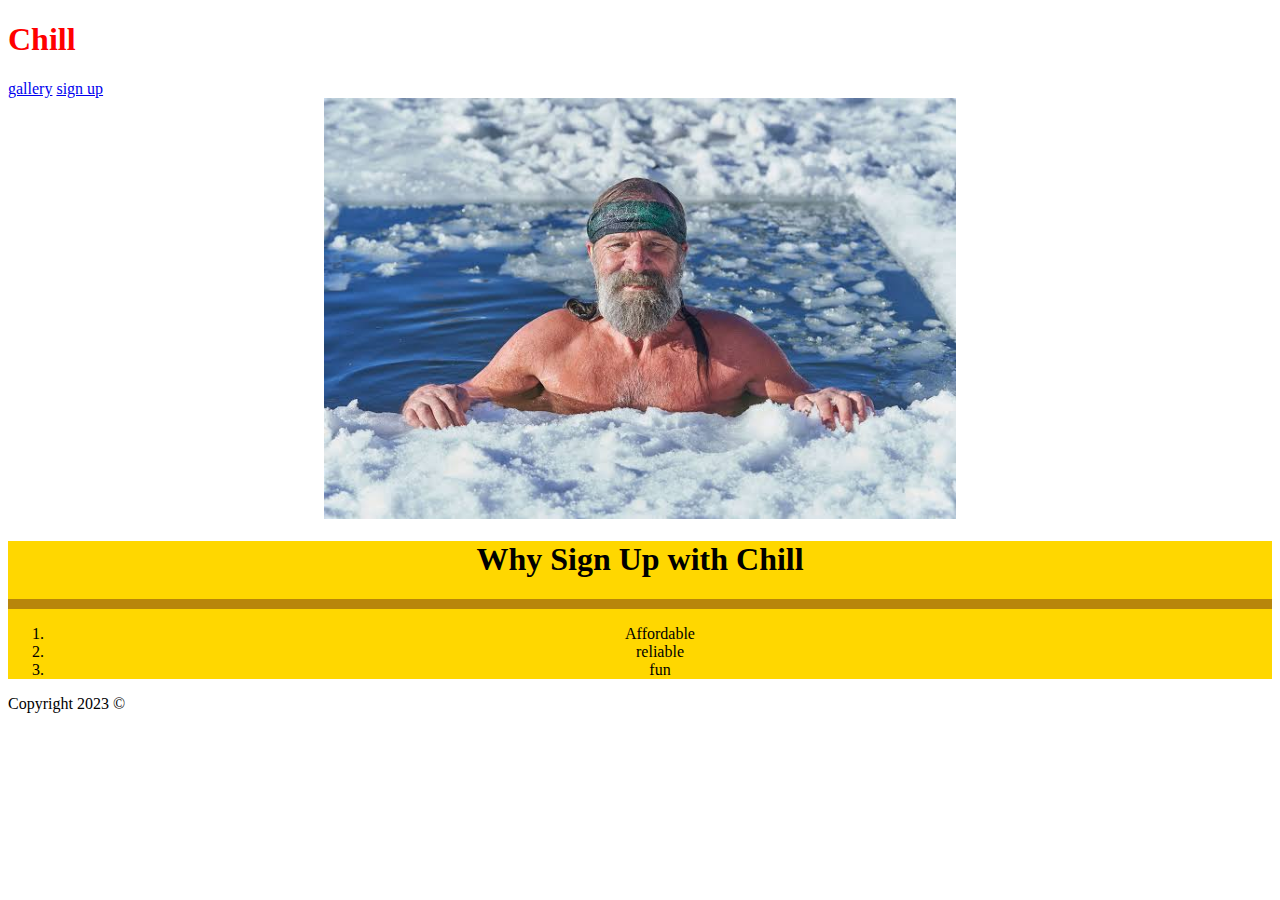
==== index.html @ 76d2ac06 "removed float" ====
<!DOCTYPE html>
<html lang="en">
<head>
    <meta charset="UTF-8"> 
    <meta http-equiv="X-UA-Compatible" content="IE=edge">
    <meta name="viewport" content="width=device-width, initial-scale=1.0">
    <link rel="stylesheet" href="assets/css/index.css">
    <title>Document</title>
</head>
<body>
    <nav class="navbar" >
        <h1>Chill</h1>
        <div >
            <a href="gallery.html">gallery</a>
            <a href="signup.html">sign up</a>
        </div>
    </nav>

    <img src="assets/img/wimhof.jfif" class="img" alt="wimhof picture"/>
    
    
    <div class="why">
        <h1>Why Sign Up with Chill</h1>
        <hr class="why-hr"/>
        <ol>
            <li>Affordable</li>
            <li>reliable</li>
            <li>fun</li>
        </ol>
    </div>
</body>
<footer>
    Copyright 2023 &copy;
</footer>
</html>
---- assets/css/index.css ----
.navbar {
    color: red;
}

.img {
    display: block;
    margin-left: auto;
    margin-right: auto;
    width: 50%; 
}

.why {
   background-color: gold;
   color: black;
   width: 100%;
   text-align: center;
}

.why-hr {
    background-color: darkgoldenrod;
    border: 5px solid darkgoldenrod;
    }
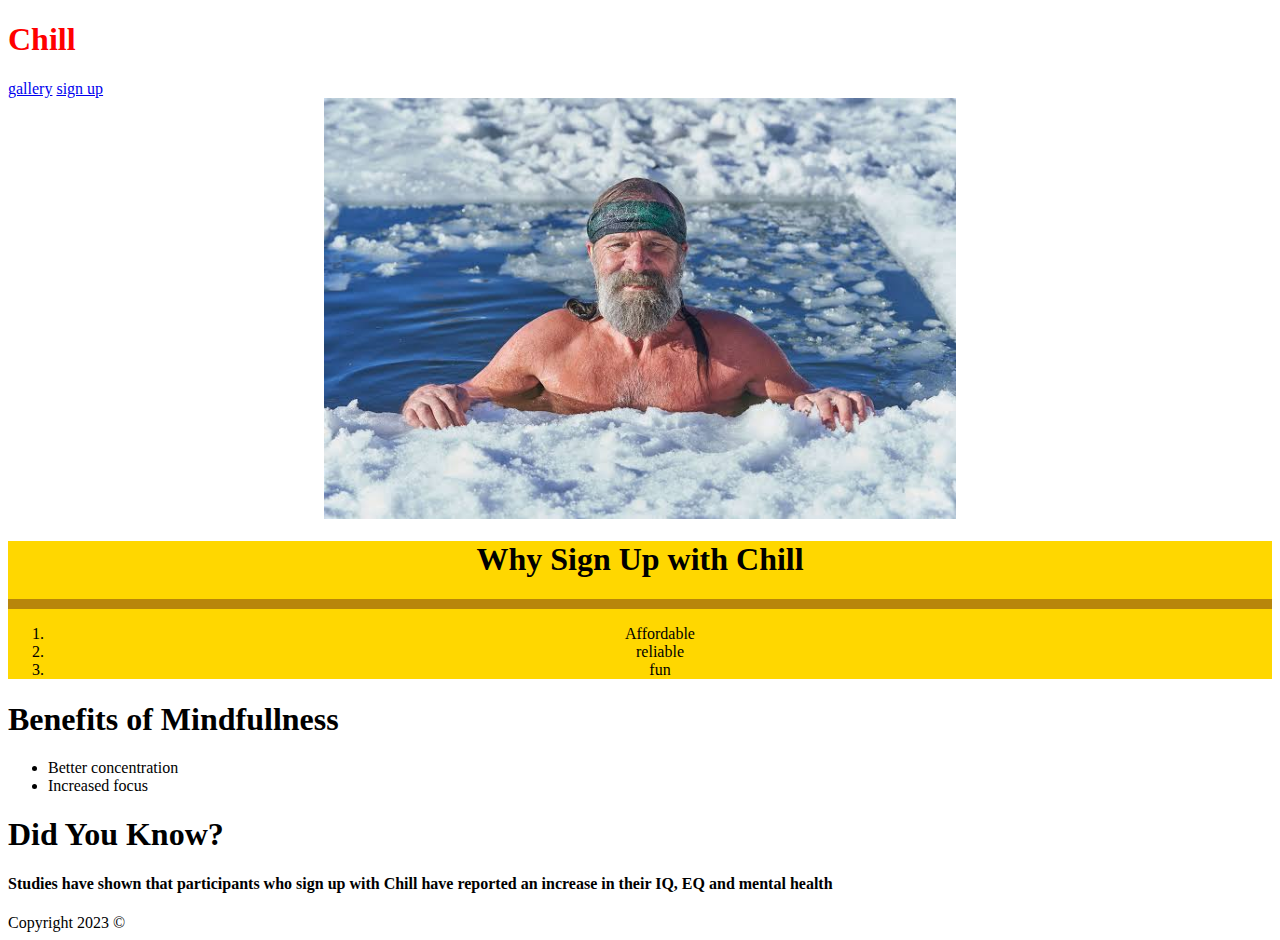
==== commit 8b008224: "added sections" ====
--- a/index.html
+++ b/index.html
@@ -28,6 +28,19 @@
             <li>fun</li>
         </ol>
     </div>
+    <div class="benefits">
+        <h1>Benefits of Mindfullness</h1>
+        <ul>
+            <li>Better concentration</li>
+            <li>Increased focus</li>
+        </ul>
+
+    </div>
+    <div class="quote">
+        <h1>Did You Know?</h1>
+        <h4>Studies have shown that participants who sign up with Chill have reported an increase in their IQ, EQ and mental health</h4>
+    </div>
+    
 </body>
 <footer>
     Copyright 2023 &copy;
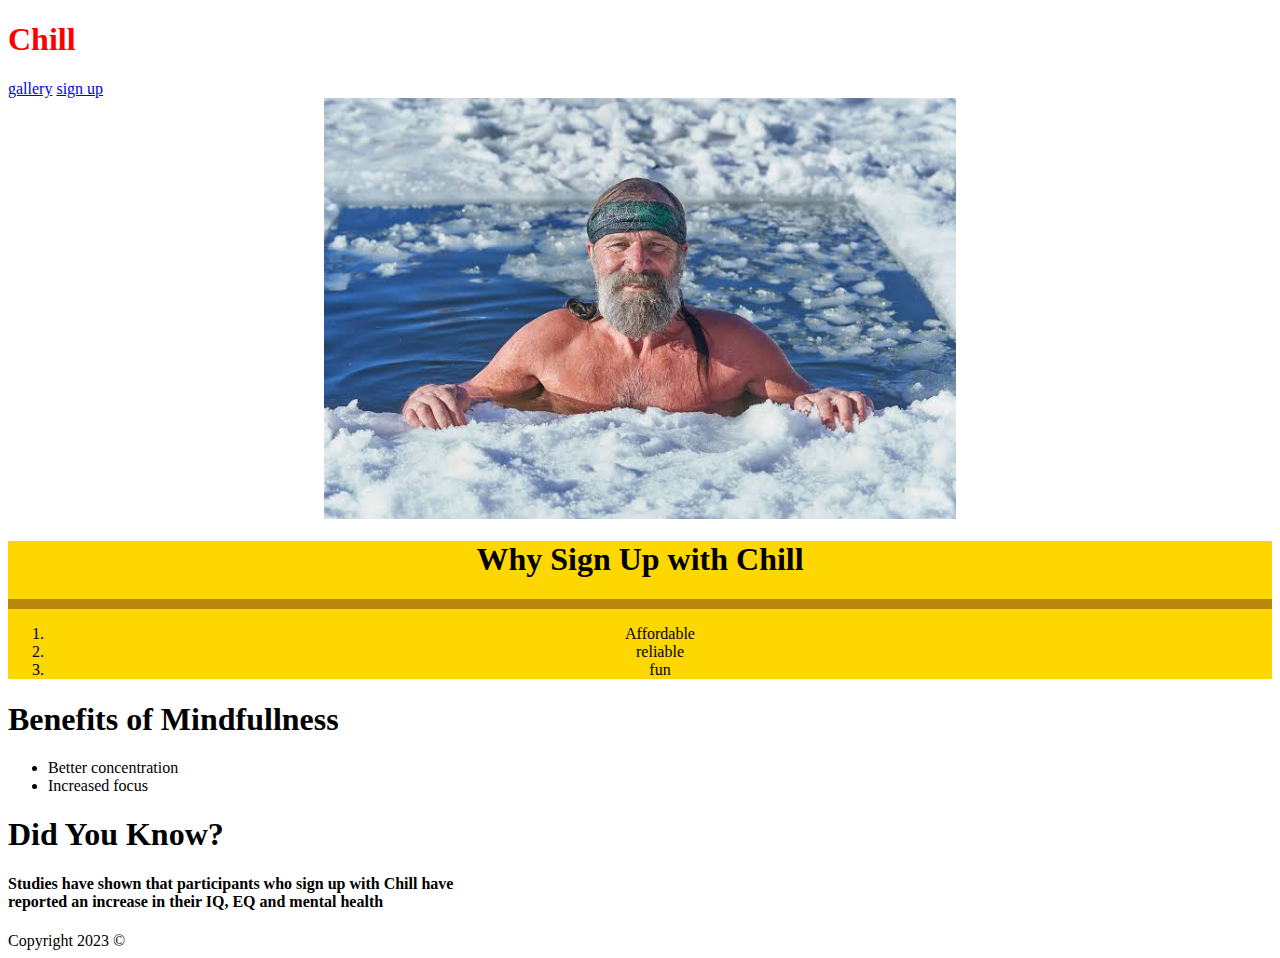
==== commit decbb68a: "css" ====
--- a/index.html
+++ b/index.html
@@ -28,19 +28,20 @@
             <li>fun</li>
         </ol>
     </div>
-    <div class="benefits">
-        <h1>Benefits of Mindfullness</h1>
-        <ul>
-            <li>Better concentration</li>
-            <li>Increased focus</li>
-        </ul>
-
+    <div class="split">
+        <div class="benefits">
+            <h1>Benefits of Mindfullness</h1>
+            <ul>
+                <li>Better concentration</li>
+                <li>Increased focus</li>
+            </ul>
+        </div>
+        
+        <div class="quote">
+            <h1>Did You Know?</h1>
+            <h4>Studies have shown that participants who sign up with Chill have reported an increase in their IQ, EQ and mental health</h4>
+        </div>
     </div>
-    <div class="quote">
-        <h1>Did You Know?</h1>
-        <h4>Studies have shown that participants who sign up with Chill have reported an increase in their IQ, EQ and mental health</h4>
-    </div>
-    
 </body>
 <footer>
     Copyright 2023 &copy;
--- a/assets/css/index.css
+++ b/assets/css/index.css
@@ -19,4 +19,13 @@
 .why-hr {
     background-color: darkgoldenrod;
     border: 5px solid darkgoldenrod;
+    }
+
+    
+    .benefits {
+        width: 60%;
+    }
+
+    .quote {
+        width: 40%;
     }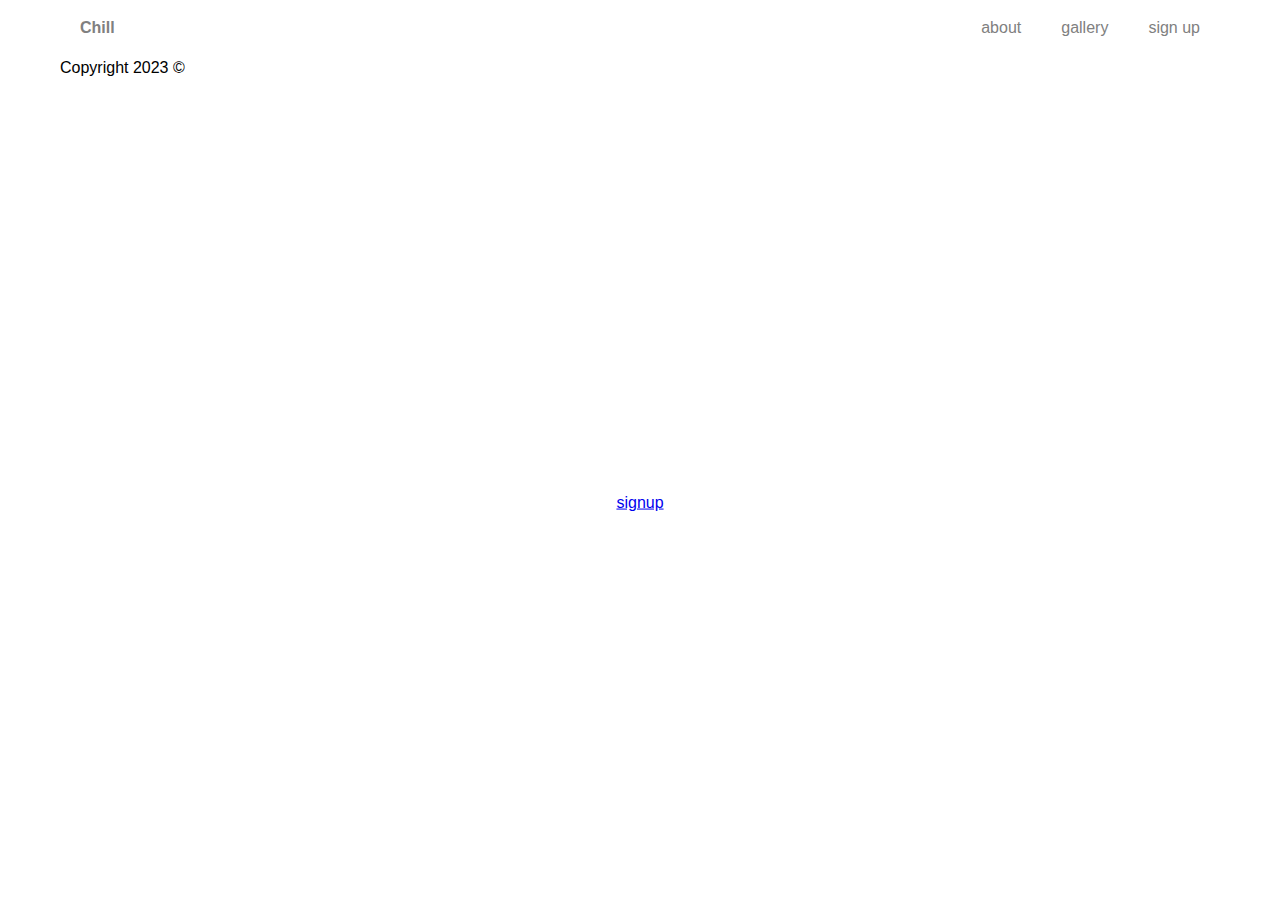
==== commit bd0e3bbc: "css changes" ====
--- a/index.html
+++ b/index.html
@@ -8,40 +8,29 @@
     <title>Document</title>
 </head>
 <body>
-    <nav class="navbar" >
-        <h1>Chill</h1>
-        <div >
-            <a href="gallery.html">gallery</a>
-            <a href="signup.html">sign up</a>
-        </div>
+    <nav>
+        <ul>
+            <li class="title"><a href="index.html">Chill</a> </li>
+            <li><a href="signup.html">sign up</a></li>
+            <li><a href="gallery.html">gallery</a></li>
+            <li><a href="about.html">about</a></li>
+        </ul>
     </nav>
 
-    <img src="assets/img/wimhof.jfif" class="img" alt="wimhof picture"/>
+   <section id="hero">  
+        <div class="hero-canvas">
+            <div class="hero-content">
+                <p>The mind adapts and converts to its own purposes the obstacle to our acting
+                    - Marcus Aurelius
+                </p>
+                <h1>Chill</h1>
+                <a href="signup.html">signup</a>
+            </div>
+        </div>
+   </section>    
     
     
-    <div class="why">
-        <h1>Why Sign Up with Chill</h1>
-        <hr class="why-hr"/>
-        <ol>
-            <li>Affordable</li>
-            <li>reliable</li>
-            <li>fun</li>
-        </ol>
-    </div>
-    <div class="split">
-        <div class="benefits">
-            <h1>Benefits of Mindfullness</h1>
-            <ul>
-                <li>Better concentration</li>
-                <li>Increased focus</li>
-            </ul>
-        </div>
-        
-        <div class="quote">
-            <h1>Did You Know?</h1>
-            <h4>Studies have shown that participants who sign up with Chill have reported an increase in their IQ, EQ and mental health</h4>
-        </div>
-    </div>
+
 </body>
 <footer>
     Copyright 2023 &copy;
--- a/assets/css/index.css
+++ b/assets/css/index.css
@@ -1,14 +1,81 @@
-.navbar {
-    color: red;
+* {
+    font-family: 'Gill Sans', 'Gill Sans MT', Calibri, 'Trebuchet MS', sans-serif;
+    line-height: 15px;
 }
 
-.img {
-    display: block;
-    margin-left: auto;
-    margin-right: auto;
-    width: 50%; 
+html, body {
+    background-color: white;
+    font-size: 16px;
+    margin: 0 30px;
+}
+nav {
+    position: fixed;
+    top: 0;
+    left: 0;
+    width: 100%;
+    z-index: 100;
+    background: white;
 }
 
+nav ul {
+    list-style-type: none;
+    margin: 0 60px;
+    padding: 0;
+
+
+}
+
+nav li {
+    float: right;
+
+}
+
+nav .title {
+    display: block;
+    text-align: center;
+    font-weight: bold;
+    float: left;
+
+}
+nav a {
+    display: block;
+    text-align: center;
+    text-decoration: none;
+    padding: 20px;
+    color: gray;
+
+}
+nav a:hover {
+    background: lightgray;
+}
+
+
+
+#hero {
+    margin-top: 60px;
+    background-image: url("../img/herolandscape.jpg");
+    background-size: cover;
+    background-position: center;
+    background-repeat: no-repeat;
+    width: 100%;
+    height: 100%;
+
+}
+
+.hero-canvas {
+    width: 100%;
+    height: 100%;
+    background: rgba(0, 0, 0, 0.575);
+}
+
+.hero-content {
+    position: absolute;
+    top: 50%;
+    left: 50%;
+    transform: translate(-50%, -50%);
+    text-align: center;
+    color: white;
+}
 .why {
    background-color: gold;
    color: black;
@@ -19,13 +86,17 @@
 .why-hr {
     background-color: darkgoldenrod;
     border: 5px solid darkgoldenrod;
-    }
+}
 
-    
-    .benefits {
-        width: 60%;
-    }
+.split {
+    width: 100%;
+    background: red;
+}
 
-    .quote {
-        width: 40%;
-    }+.benefits {
+    width: 60%;
+}
+
+.quote {
+    width: 35%;
+}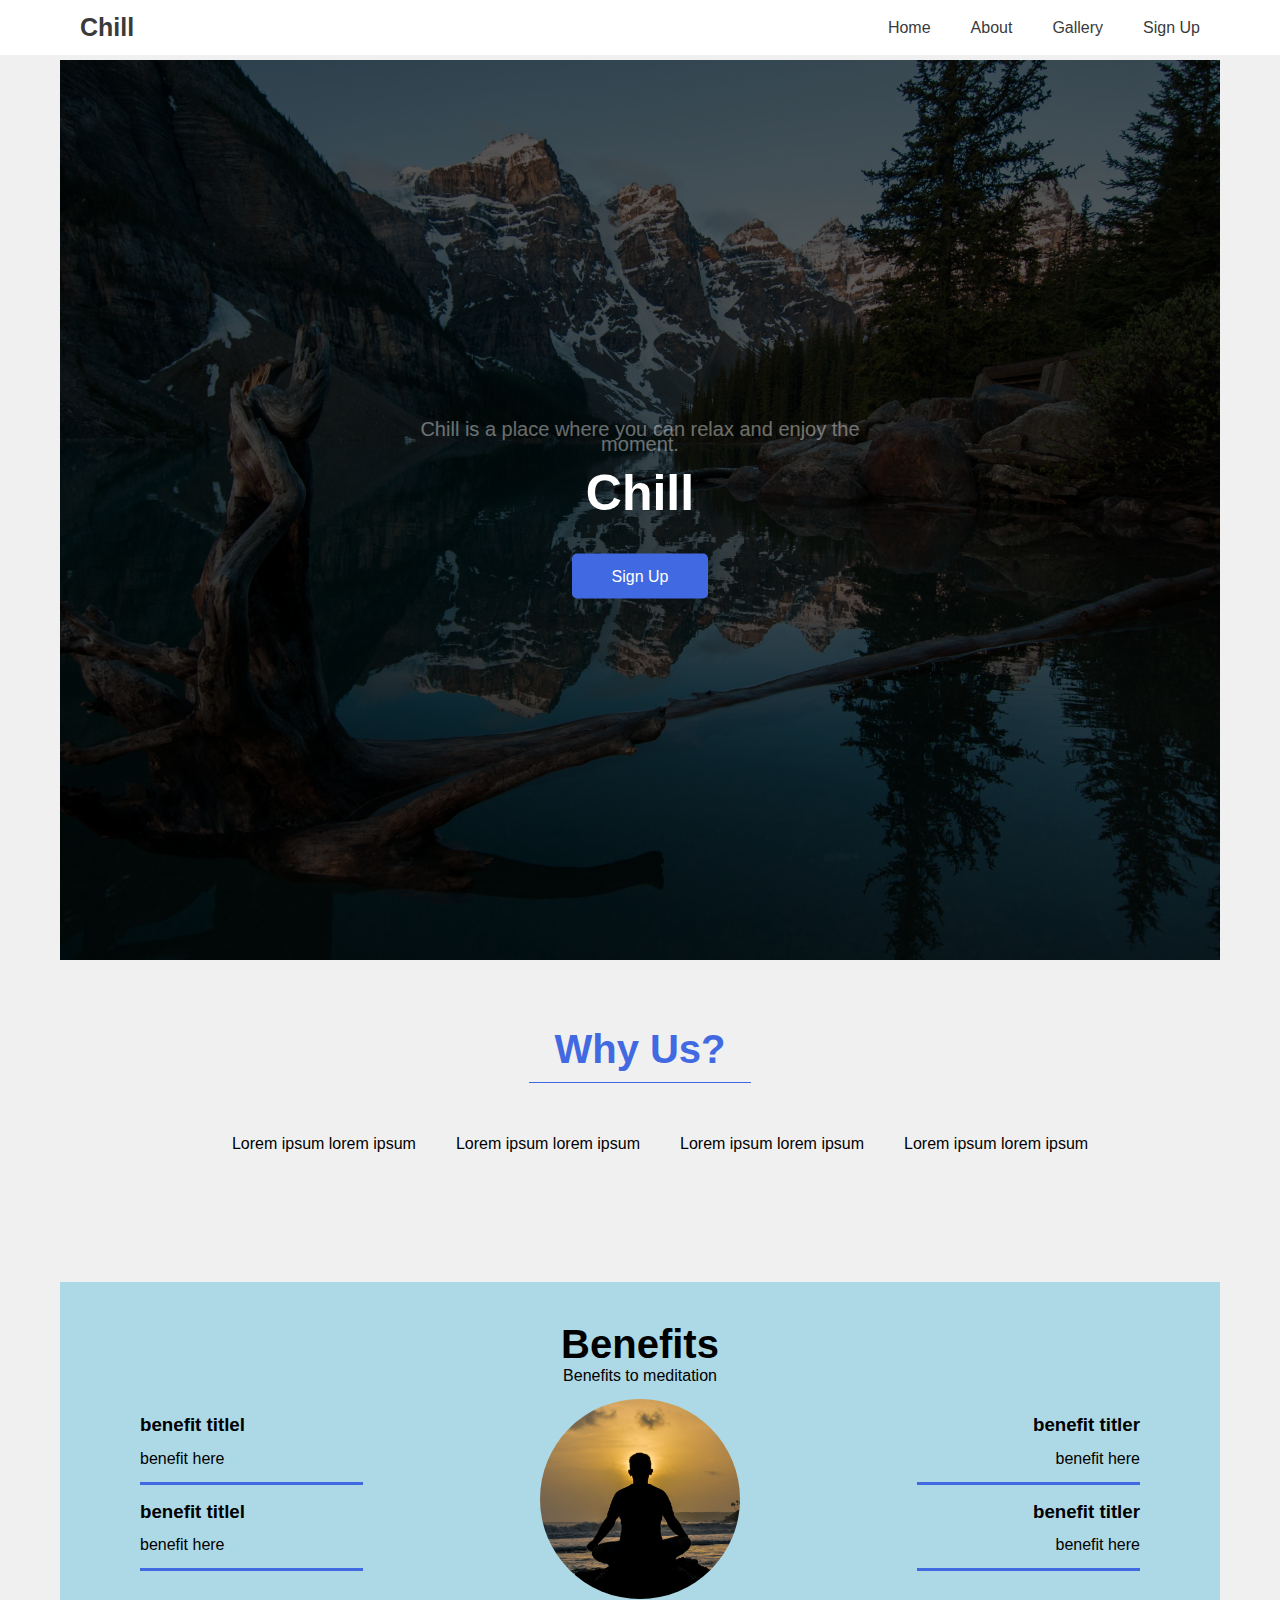
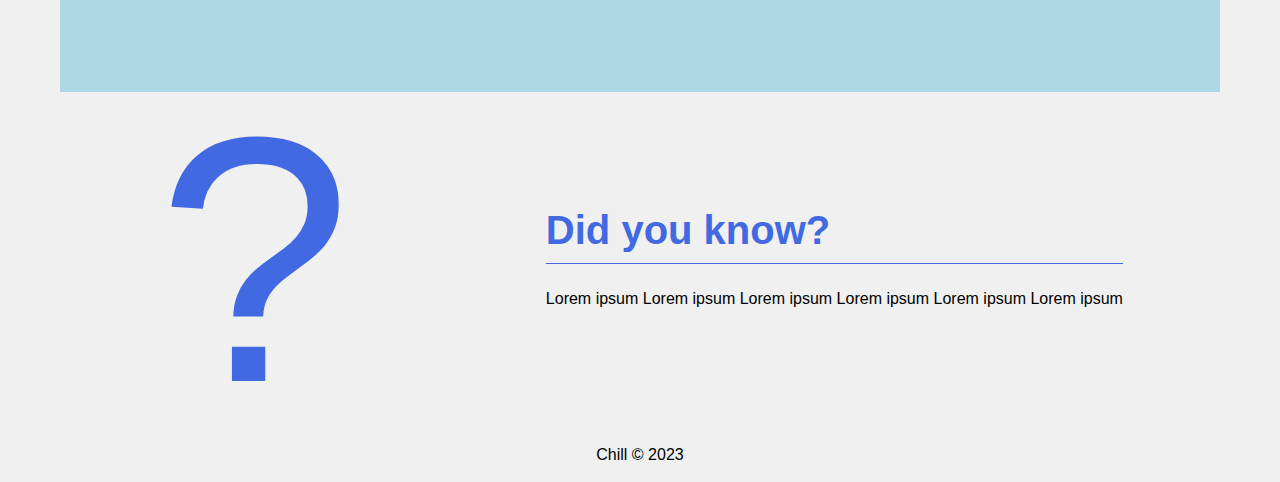
==== commit f45aacf7: "code change" ====
--- a/index.html
+++ b/index.html
@@ -1,38 +1,96 @@
-<!DOCTYPE html>
-<html lang="en">
-<head>
-    <meta charset="UTF-8"> 
-    <meta http-equiv="X-UA-Compatible" content="IE=edge">
-    <meta name="viewport" content="width=device-width, initial-scale=1.0">
-    <link rel="stylesheet" href="assets/css/index.css">
-    <title>Document</title>
-</head>
-<body>
-    <nav>
-        <ul>
-            <li class="title"><a href="index.html">Chill</a> </li>
-            <li><a href="signup.html">sign up</a></li>
-            <li><a href="gallery.html">gallery</a></li>
-            <li><a href="about.html">about</a></li>
-        </ul>
-    </nav>
-
-   <section id="hero">  
-        <div class="hero-canvas">
-            <div class="hero-content">
-                <p>The mind adapts and converts to its own purposes the obstacle to our acting
-                    - Marcus Aurelius
-                </p>
-                <h1>Chill</h1>
-                <a href="signup.html">signup</a>
-            </div>
-        </div>
-   </section>    
-    
-    
-
-</body>
-<footer>
-    Copyright 2023 &copy;
-</footer>
+<!-- index.html -->
+<!DOCTYPE html>
+<html lang="en">
+    <head>
+        <meta charset="UTF-8">
+        <meta name="viewport" content="width=device-width, initial-scale=1.0">
+        <meta http-equiv="X-UA-Compatible" content="ie=edge">
+        <link rel="stylesheet" href="assets/css/index.css">
+        <title>Document</title>
+    </head>
+    <body>
+        <nav>
+            <ul>
+                <li class="left title"><a href="index.html">Chill</a></li>
+
+                <li><a href="signup.html">Sign Up</a></li>
+                <li><a href="gallery.html">Gallery</a></li>
+                <li><a href="about.html">About</a></li>
+                <li><a href="index.html">Home</a></li>
+
+            </ul>
+        </nav>
+
+        <section id="hero">
+            <div class="hero-overflow">
+                <div class="hero-content">
+                    <p>Chill is a place where you can relax and enjoy the moment.</p>
+                    <h1>Chill</h1>
+                    <a href="#">Sign Up</a>
+                </div>
+            </div>
+        </section>
+
+        <section id="whyus">
+            <div class="whyus-content">
+                <h1>Why Us?</h1>
+                <ul>
+                    <li>Lorem ipsum lorem ipsum</li>
+                    <li>Lorem ipsum lorem ipsum</li>
+                    <li>Lorem ipsum lorem ipsum</li>
+                    <li>Lorem ipsum lorem ipsum</li>
+                </ul>
+            </div>
+        </section>
+
+        <section id="benefits">
+            <div class="benefits-content">
+                <h1>Benefits</h1>
+                <p>Benefits to meditation</p>
+                <div class="benefits-left">
+                    <div class="benefits-left-header">
+                        <h3>benefit titlel</h3>
+                        <p>benefit here</p>
+                    </div>
+
+                    <div class="benefits-left-header">
+                        <h3>benefit titlel</h3>
+                        <p>benefit here</p>
+                    </div>
+                </div>
+                
+                <div class="benefits-right">
+                    <div class="benefits-right-header">
+                        <h3>benefit titler</h3>
+                        <p>benefit here</p>
+                    </div>
+
+                    <div class="benefits-right-header">
+                        <h3>benefit titler</h3>
+                        <p>benefit here</p>
+                    </div>
+                </div>
+
+                <div class="benefits-center">
+                    <div class="image-border">
+                        <img src="assets/img/meditating.jpg" alt="meditation" class="benefit-img">
+                    </div>
+                </div>
+            </div>
+        </section>
+
+        <section class="didyouknow">
+            <div class="didyouknow-content">
+                <span>?</span>
+                <div class="didyouknow-text">
+                    <h1>Did you know?</h1>
+                    <p>Lorem ipsum Lorem ipsum Lorem ipsum Lorem ipsum Lorem ipsum Lorem ipsum </p>
+                </div>
+            </div>
+        </section>
+    </body>
+
+    <footer>
+        Chill &copy; 2023
+    </footer>
 </html>--- a/assets/css/index.css
+++ b/assets/css/index.css
@@ -1,102 +1,257 @@
-* {
-    font-family: 'Gill Sans', 'Gill Sans MT', Calibri, 'Trebuchet MS', sans-serif;
-    line-height: 15px;
-}
-
-html, body {
-    background-color: white;
-    font-size: 16px;
-    margin: 0 30px;
-}
-nav {
-    position: fixed;
-    top: 0;
-    left: 0;
-    width: 100%;
-    z-index: 100;
-    background: white;
-}
-
-nav ul {
-    list-style-type: none;
-    margin: 0 60px;
-    padding: 0;
-
-
-}
-
-nav li {
-    float: right;
-
-}
-
-nav .title {
-    display: block;
-    text-align: center;
-    font-weight: bold;
-    float: left;
-
-}
-nav a {
-    display: block;
-    text-align: center;
-    text-decoration: none;
-    padding: 20px;
-    color: gray;
-
-}
-nav a:hover {
-    background: lightgray;
-}
-
-
-
-#hero {
-    margin-top: 60px;
-    background-image: url("../img/herolandscape.jpg");
-    background-size: cover;
-    background-position: center;
-    background-repeat: no-repeat;
-    width: 100%;
-    height: 100%;
-
-}
-
-.hero-canvas {
-    width: 100%;
-    height: 100%;
-    background: rgba(0, 0, 0, 0.575);
-}
-
-.hero-content {
-    position: absolute;
-    top: 50%;
-    left: 50%;
-    transform: translate(-50%, -50%);
-    text-align: center;
-    color: white;
-}
-.why {
-   background-color: gold;
-   color: black;
-   width: 100%;
-   text-align: center;
-}
-
-.why-hr {
-    background-color: darkgoldenrod;
-    border: 5px solid darkgoldenrod;
-}
-
-.split {
-    width: 100%;
-    background: red;
-}
-
-.benefits {
-    width: 60%;
-}
-
-.quote {
-    width: 35%;
+/* main.css */
+
+* {
+    font-family: 'Gill Sans', 'Gill Sans MT', Calibri, 'Trebuchet MS', sans-serif;
+    line-height: 15px;
+}
+
+html, body {
+    background-color: #f0f0f0;
+    font-size: 16px;
+    margin: 0 30px;
+    height: 100%;
+}
+
+nav {
+    position: fixed;
+    top: 0; 
+    left: 0;
+    width: 100%;
+    z-index: 100;
+    background: white;
+}
+
+nav ul {
+    list-style-type: none;
+    margin: 0 60px;
+    padding: 0;
+    overflow: hidden;
+}
+
+nav .title {
+    display: block;
+    text-align: center;
+    font-size: 25px;
+    font-weight: bold;
+    text-decoration: none;
+}
+  
+nav li {
+    float: right;
+}
+
+nav a {
+    display: block;
+    color: #3a3a3a;
+    text-align: center;
+    padding: 20px;
+    text-decoration: none;
+}
+
+nav a:hover {
+    background-color: #cfcfcf;
+}
+
+nav .left {
+    float: left;
+}
+
+h1 {
+    font-size: 40px;
+    font-weight: bold;
+}
+
+#hero {
+    margin-top: 60px;
+    background-image: url("../img/landscape.jpg");
+    background-size: cover;
+    background-position: center;
+    background-repeat: no-repeat;
+    height: 100%;
+    width: 100%;
+    position: relative;
+
+    animation: heroImage;
+    animation-duration: 5s;
+    animation-iteration-count: infinite;
+
+}
+
+.hero-overflow {
+    height: 100%;
+    width: 100%;
+    background: rgba(0, 0, 0, 0.651);
+    overflow: hidden;
+}
+
+.hero-content {
+    position: absolute;
+    top: 50%;
+    left: 50%;
+    transform: translate(-50%, -50%);
+    text-align: center;
+    color: white;
+    padding: 40px;
+}
+
+.hero-content p {
+    font-size: 20px;
+    margin: 0;
+    opacity: 0.4;
+}
+
+.hero-content h1 {
+    font-size: 50px;
+}
+
+.hero-content a {
+    display: inline-block;
+    background-color: royalblue;
+    color: white;
+    padding: 15px 40px;
+    text-decoration: none;
+    margin-top: 20px;
+    border-radius: 5px;
+}
+
+.hero-content a:hover {
+    background-color: #cfcfcf;
+    transition-duration: 0.5s;
+}
+
+@keyframes heroImage {
+    0% {
+        scale: 1.01;
+    } 50% {
+        scale: 1.1;
+    } 100% {
+        scale: 1.01;
+    }
+}
+
+#whyus {
+    text-align: center;
+}
+
+#whyus h1 {
+    color: royalblue;
+    border-bottom: solid 1px royalblue;
+    padding: 0 25px;
+    padding-bottom: 25px;
+}
+
+.whyus-content {
+    display: flex;
+    flex-wrap: wrap;
+    justify-content: space-around;
+    align-items: center;
+    flex-direction: column;
+    padding: 55px 0 ;
+}
+
+.whyus-content ul {
+    display: flex;
+    flex-direction: row;
+}
+
+.whyus-content li {
+    text-decoration: none;
+    list-style-type: none;
+    padding: 10px 20px;
+}
+
+#benefits {
+    margin: 50px 0;
+    text-align: center;
+}
+
+#benefits h1 {
+    margin: 0;
+}
+
+.benefits-content {
+    background: lightblue;
+    height: 300px;
+    padding: 55px 0 ;
+}
+
+.benefits-left {
+    width: 33%;
+    float: left;
+}
+
+.benefits-left-header {
+    text-align: left;
+    border-bottom: solid 3px royalblue;
+    margin: 0px 80px;
+}
+
+.benefits-right {
+    width: 33%;
+    float: right;
+}
+
+.benefits-right-header {
+    text-align: right;
+    border-bottom: solid 3px royalblue;
+    margin: 0px 80px;
+}
+
+.benefits-center {
+    width: 33%;
+    margin: 0 auto;
+}
+
+.image-border {
+    width: 200px;
+    height: 200px;
+    position: relative;
+    overflow: hidden;
+    border-radius: 50%;
+    margin: 0 auto;
+}
+
+.benefit-img {
+    height: 100%;
+    width: auto;
+    display: inline;
+    margin: 0 auto;
+    margin-left: -25%;
+}
+
+#didyouknow {
+    margin: 50px 0;
+    text-align: center;
+}
+
+.didyouknow-content {
+    display: flex;
+    flex-direction: row;
+    flex-wrap: wrap;
+    justify-content: space-around;
+    align-items: center;
+    padding: 55px 0;
+}
+
+.didyouknow-content span {
+    font-family:'Franklin Gothic Medium', 'Arial Narrow', Arial, sans-serif;
+    float: left;
+    font-size: 350px;
+    color: royalblue
+}
+
+.didyouknow-text {
+    float: right;
+}
+
+.didyouknow-content h1 {
+    color: royalblue;
+    border-bottom: solid 1px royalblue;
+    padding-bottom: 25px;
+}
+
+footer {
+    margin: 50px 0;
+    text-align: center;
+    padding: 20px;
 }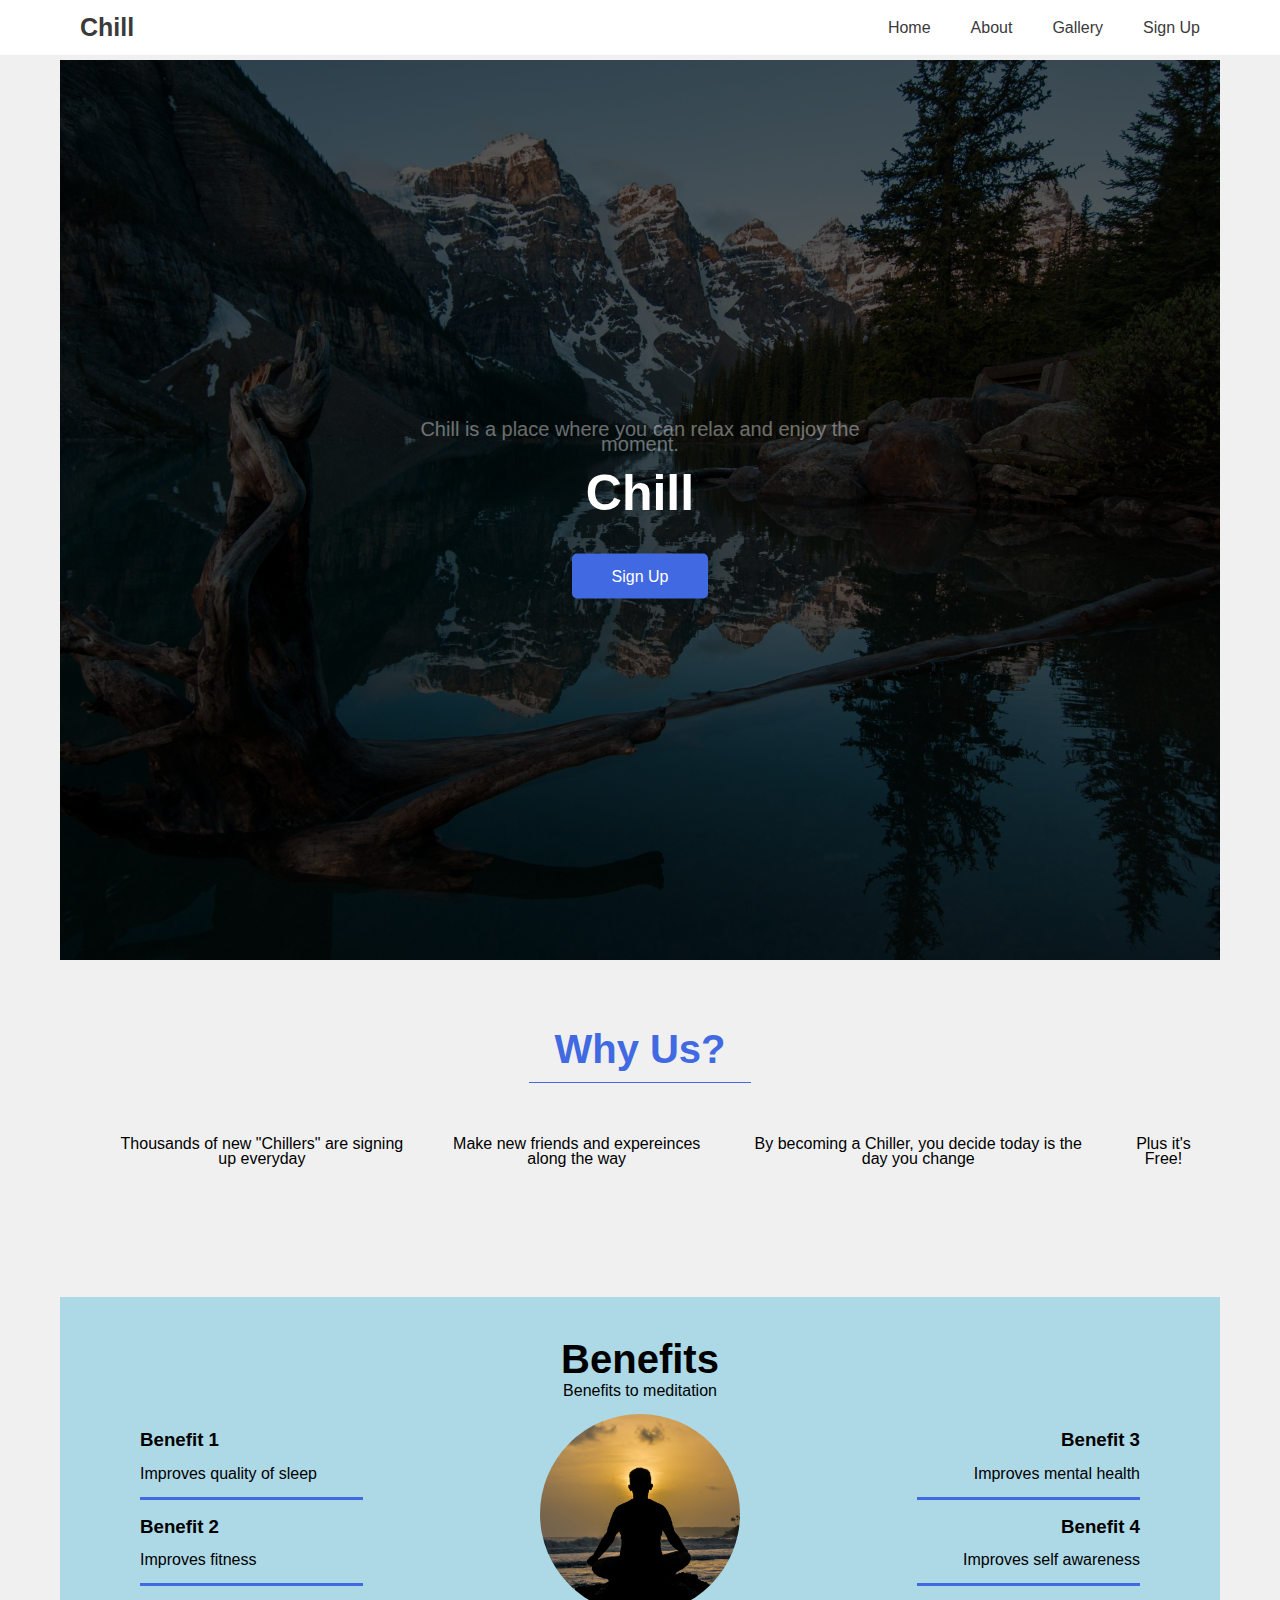
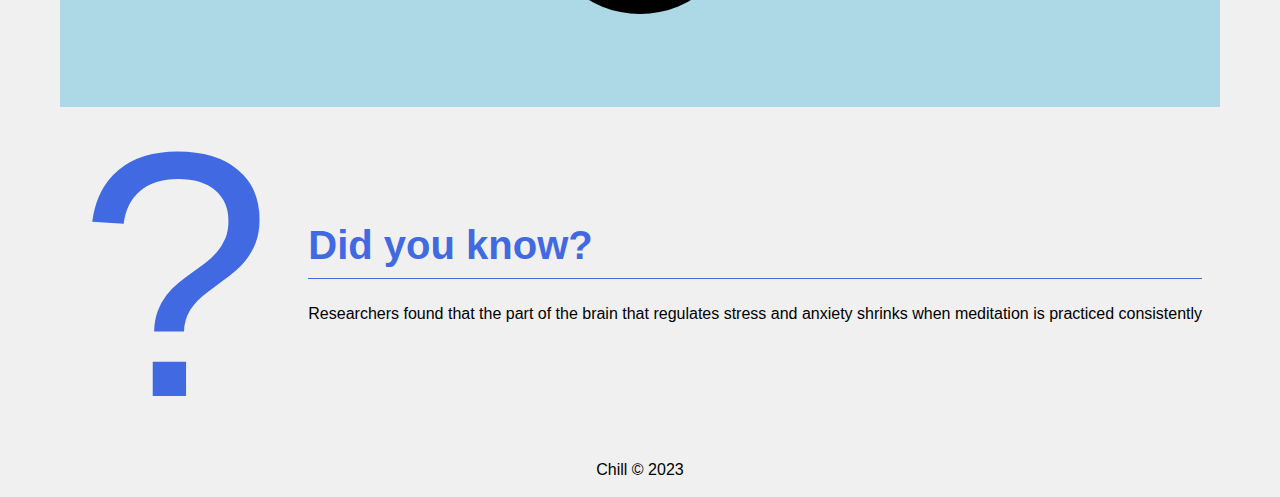
==== commit 09ce5721: "img add" ====
--- a/index.html
+++ b/index.html
@@ -35,10 +35,10 @@
             <div class="whyus-content">
                 <h1>Why Us?</h1>
                 <ul>
-                    <li>Lorem ipsum lorem ipsum</li>
-                    <li>Lorem ipsum lorem ipsum</li>
-                    <li>Lorem ipsum lorem ipsum</li>
-                    <li>Lorem ipsum lorem ipsum</li>
+                    <li>Thousands of new "Chillers" are signing up everyday</li>
+                    <li>Make new friends and expereinces along the way</li>
+                    <li>By becoming a Chiller, you decide today is the day you change</li>
+                    <li>Plus it's Free!</li>
                 </ul>
             </div>
         </section>
@@ -49,25 +49,25 @@
                 <p>Benefits to meditation</p>
                 <div class="benefits-left">
                     <div class="benefits-left-header">
-                        <h3>benefit titlel</h3>
-                        <p>benefit here</p>
+                        <h3>Benefit 1</h3>
+                        <p>Improves quality of sleep</p>
                     </div>
 
                     <div class="benefits-left-header">
-                        <h3>benefit titlel</h3>
-                        <p>benefit here</p>
+                        <h3>Benefit 2</h3>
+                        <p>Improves fitness</p>
                     </div>
                 </div>
                 
                 <div class="benefits-right">
                     <div class="benefits-right-header">
-                        <h3>benefit titler</h3>
-                        <p>benefit here</p>
+                        <h3>Benefit 3</h3>
+                        <p>Improves mental health</p>
                     </div>
 
                     <div class="benefits-right-header">
-                        <h3>benefit titler</h3>
-                        <p>benefit here</p>
+                        <h3>Benefit 4</h3>
+                        <p>Improves self awareness</p>
                     </div>
                 </div>
 
@@ -84,7 +84,7 @@
                 <span>?</span>
                 <div class="didyouknow-text">
                     <h1>Did you know?</h1>
-                    <p>Lorem ipsum Lorem ipsum Lorem ipsum Lorem ipsum Lorem ipsum Lorem ipsum </p>
+                    <p>Researchers found that the part of the brain that regulates stress and anxiety shrinks when meditation is practiced consistently </p>
                 </div>
             </div>
         </section>
--- a/assets/css/index.css
+++ b/assets/css/index.css
@@ -71,9 +71,7 @@
     width: 100%;
     position: relative;
 
-    animation: heroImage;
-    animation-duration: 5s;
-    animation-iteration-count: infinite;
+    
 
 }
 
@@ -92,6 +90,9 @@
     text-align: center;
     color: white;
     padding: 40px;
+    animation: heroImage;
+    animation-duration: 5s;
+    animation-iteration-count: infinite;
 }
 
 .hero-content p {
